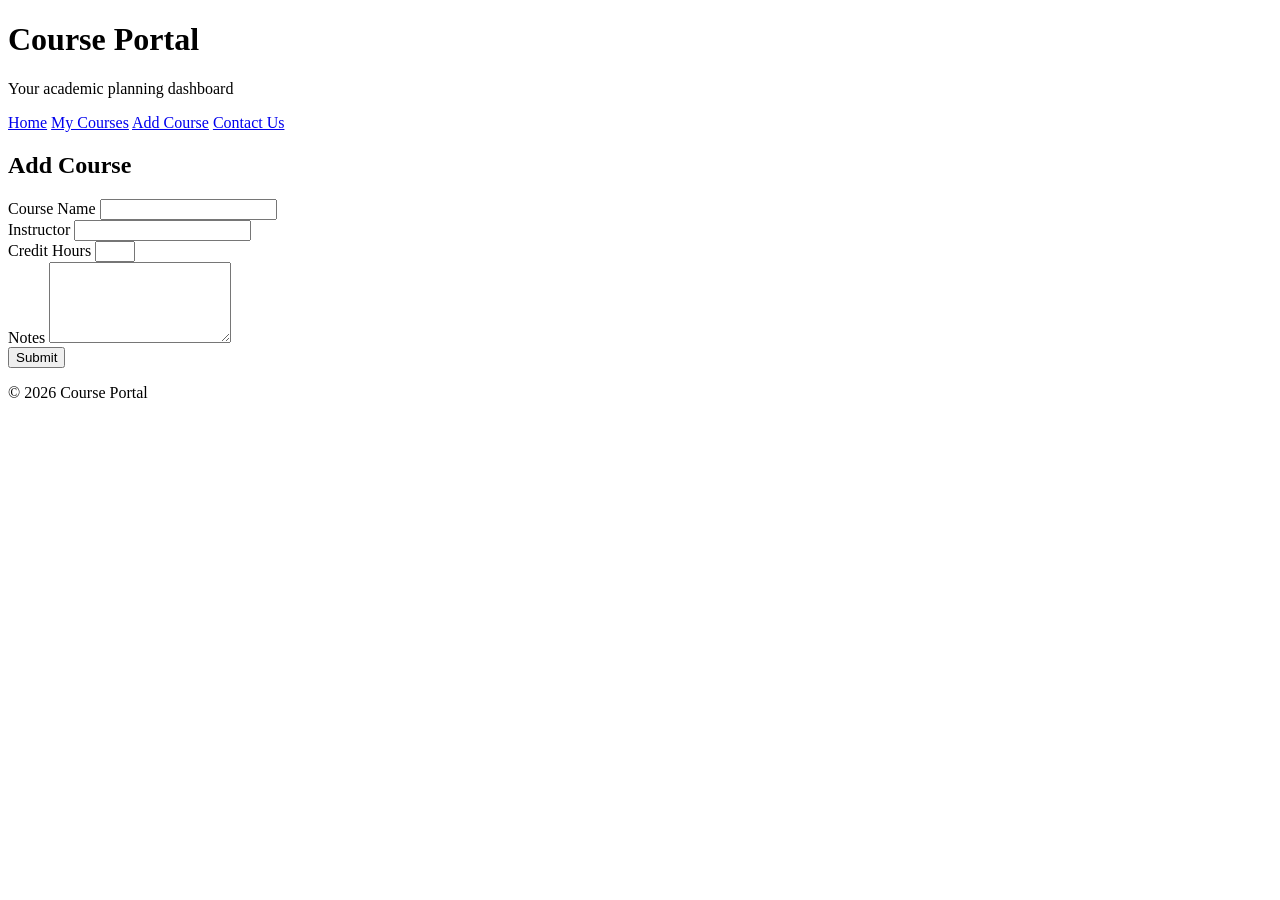
==== add course.html @ 74360a7a "Carol Maged- Assignment" ====
<!DOCTYPE html>
<html lang="en">
<head>
  <meta charset="UTF-8" />
  <meta name="viewport" content="width=device-width, initial-scale=1.0" />
  <title>Add Course</title>
  <link rel="stylesheet" href="css/styles.css" />
</head>

<body>

<header class="site-header">
  <div class="container">
    <h1>Course Portal</h1>
    <p class="subtitle">Your academic planning dashboard</p>
  </div>
</header>

<nav class="navbar">
  <div class="container nav-links">
    <a href="index.html">Home</a>
    <a href="my courses.html">My Courses</a>
    <a class="active" href="add course.html">Add Course</a>
    <a href="contact.html">Contact Us</a>
  </div>
</nav>

<main class="container">

  <section class="card">
    <h2>Add Course</h2>

  </section>

  <section class="card">
    <form class="form-grid">

      <div class="form-field">
        <label>Course Name</label>
        <input type="text" required />
      </div>

      <div class="form-field">
        <label>Instructor</label>
        <input type="text" required />
      </div>

      <div class="form-field">
        <label>Credit Hours</label>
        <input type="number" min="1" max="6" required />
      </div>

      <div class="form-field full-width">
        <label>Notes</label>
        <textarea rows="5"></textarea>
      </div>

      <div class="full-width">
        <button class="btn">Submit</button>
      </div>

    </form>
  </section>

</main>

<footer class="site-footer">
  <p>&copy; 2026 Course Portal</p>
</footer>

</body>
</html>
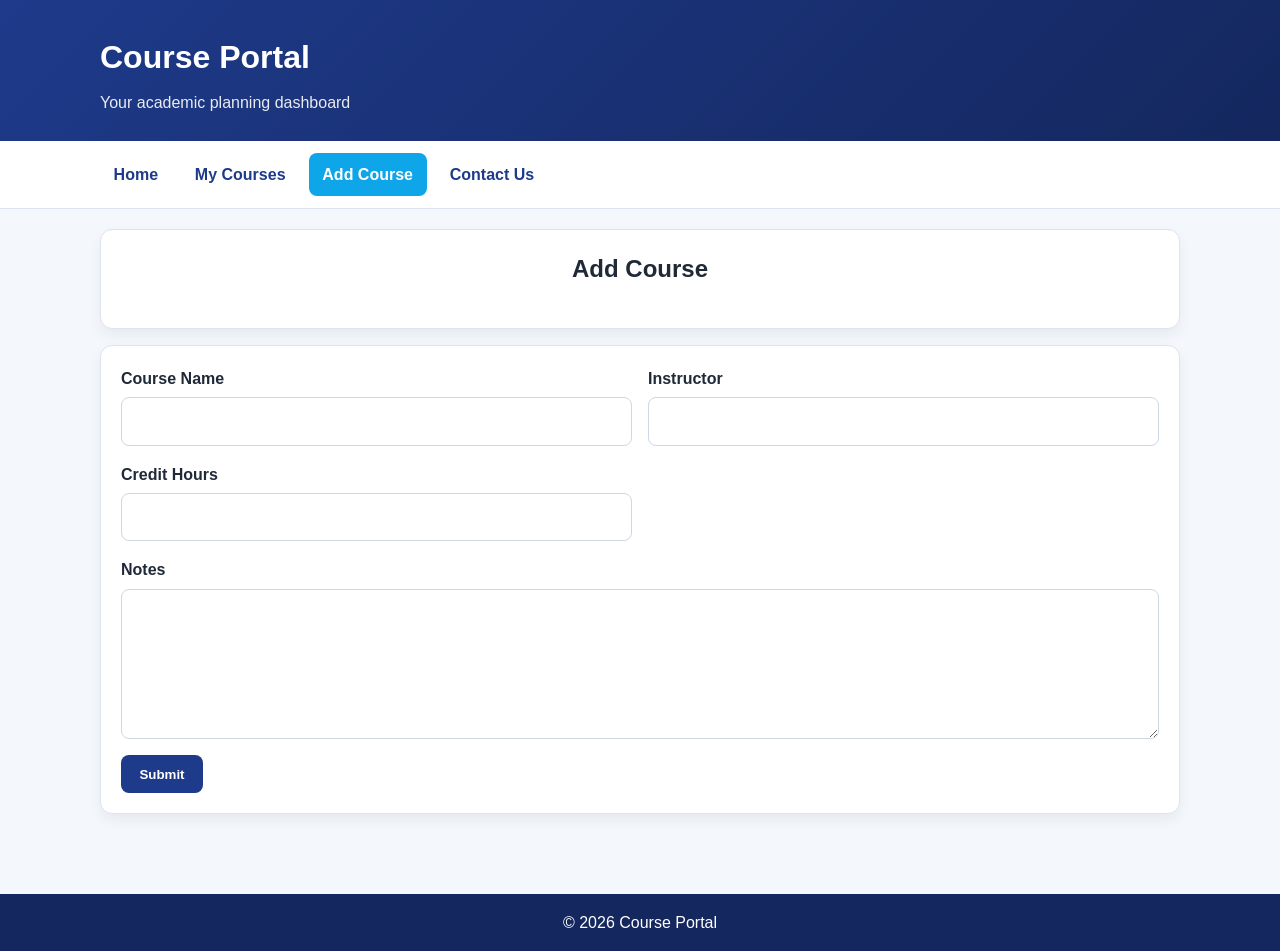
==== commit f42e9e74: "Carol Maged- Assignment" ====
--- a/add course.html
+++ b/add course.html
@@ -4,7 +4,7 @@
   <meta charset="UTF-8" />
   <meta name="viewport" content="width=device-width, initial-scale=1.0" />
   <title>Add Course</title>
-  <link rel="stylesheet" href="css/styles.css" />
+  <link rel="stylesheet" href="styles.css" />
 </head>
 
 <body>
--- a/styles.css
+++ b/styles.css
@@ -0,0 +1,220 @@
+:root {
+  --primary: #1e3a8a;
+  --primary-dark: #14275e;
+  --secondary: #0ea5e9;
+  --background: #f4f7fb;
+  --surface: #ffffff;
+  --text: #1f2937;
+  --muted: #6b7280;
+  --border: #dbe4ef;
+}
+
+* {
+  box-sizing: border-box;
+}
+
+body {
+  margin: 0;
+  font-family: Arial, sans-serif;
+  color: var(--text);
+  background: var(--background);
+  line-height: 1.6;
+}
+
+.container {
+  width: min(100% - 2rem, 1080px);
+  margin-inline: auto;
+}
+
+/* HEADER */
+.site-header {
+  background: linear-gradient(135deg, var(--primary), var(--primary-dark));
+  color: #fff;
+  padding: 2rem 0 1.6rem;
+}
+
+.site-header h1 {
+  margin: 0;
+  font-size: 2rem;
+}
+
+.subtitle {
+  margin: 0.4rem 0 0;
+  opacity: 0.9;
+}
+
+/* NAVBAR */
+.navbar {
+  background: var(--surface);
+  border-bottom: 1px solid var(--border);
+  position: sticky;
+  top: 0;
+  z-index: 20;
+}
+
+.nav-links {
+  display: flex;
+  flex-wrap: wrap;
+  gap: 0.6rem;
+  padding: 0.75rem 0;
+}
+
+.nav-links a {
+  text-decoration: none;
+  color: var(--primary);
+  padding: 0.55rem 0.85rem;
+  border-radius: 8px;
+  font-weight: 600;
+  transition: background-color 0.25s ease, color 0.25s ease, transform 0.25s ease;
+}
+
+.nav-links a:hover {
+  background: var(--primary);
+  color: #fff;
+  transform: translateY(-1px);
+}
+
+.nav-links a.active {
+  background: var(--secondary);
+  color: #fff;
+}
+
+/* MAIN */
+main {
+  padding: 1.25rem 0 2rem;
+}
+
+/* CARDS */
+.card {
+  background: var(--surface);
+  border: 1px solid var(--border);
+  border-radius: 12px;
+  padding: 1.25rem;
+  margin-bottom: 1rem;
+  box-shadow: 0 6px 14px rgba(15, 23, 42, 0.06);
+  transition: transform 0.2s ease, box-shadow 0.2s ease;
+}
+
+.card:hover {
+  transform: translateY(-3px);
+  box-shadow: 0 10px 18px rgba(15, 23, 42, 0.12);
+}
+
+.card h2,
+.card h3 {
+  margin-top: 0;
+}
+
+.card p {
+  color: var(--muted);
+}
+
+/* GRID */
+.responsive-grid {
+  display: grid;
+  gap: 1rem;
+  grid-template-columns: repeat(auto-fit, minmax(220px, 1fr));
+}
+
+/* TABLE */
+.table-wrapper {
+  overflow-x: auto;
+}
+
+table {
+  width: 100%;
+  border-collapse: collapse;
+  min-width: 700px;
+}
+
+thead {
+  background: #eef4ff;
+}
+
+th,
+td {
+  border: 1px solid var(--border);
+  padding: 0.75rem;
+  text-align: left;
+}
+
+tbody tr:hover {
+  background: #f8fbff;
+}
+
+/* FORM */
+.form-grid {
+  display: grid;
+  grid-template-columns: repeat(2, minmax(0, 1fr));
+  gap: 1rem;
+}
+
+.form-field {
+  display: flex;
+  flex-direction: column;
+  gap: 0.35rem;
+}
+
+.form-field label {
+  font-weight: 600;
+}
+
+.form-field input,
+.form-field textarea {
+  font: inherit;
+  padding: 0.65rem 0.75rem;
+  border: 1px solid #cdd8e5;
+  border-radius: 8px;
+  outline: none;
+  transition: border-color 0.2s ease, box-shadow 0.2s ease;
+}
+
+.form-field input:focus,
+.form-field textarea:focus {
+  border-color: var(--secondary);
+  box-shadow: 0 0 0 3px rgba(14, 165, 233, 0.2);
+}
+
+.full-width {
+  grid-column: 1 / -1;
+}
+
+/* BUTTON */
+.btn {
+  border: none;
+  background: var(--primary);
+  color: #fff;
+  padding: 0.7rem 1.15rem;
+  border-radius: 8px;
+  cursor: pointer;
+  font-weight: 600;
+  transition: background-color 0.25s ease, transform 0.25s ease;
+}
+
+.btn:hover {
+  background: var(--primary-dark);
+  transform: translateY(-1px);
+}
+
+/* FOOTER */
+.site-footer {
+  background: var(--primary-dark);
+  color: #fff;
+  text-align: center;
+  padding: 1rem 0;
+  margin-top: 2rem;
+}
+
+.site-footer p {
+  margin: 0;
+}
+
+/* RESPONSIVE */
+@media (max-width: 760px) {
+  .form-grid {
+    grid-template-columns: 1fr;
+  }
+}
+h2 {
+    text-align: center;
+}
